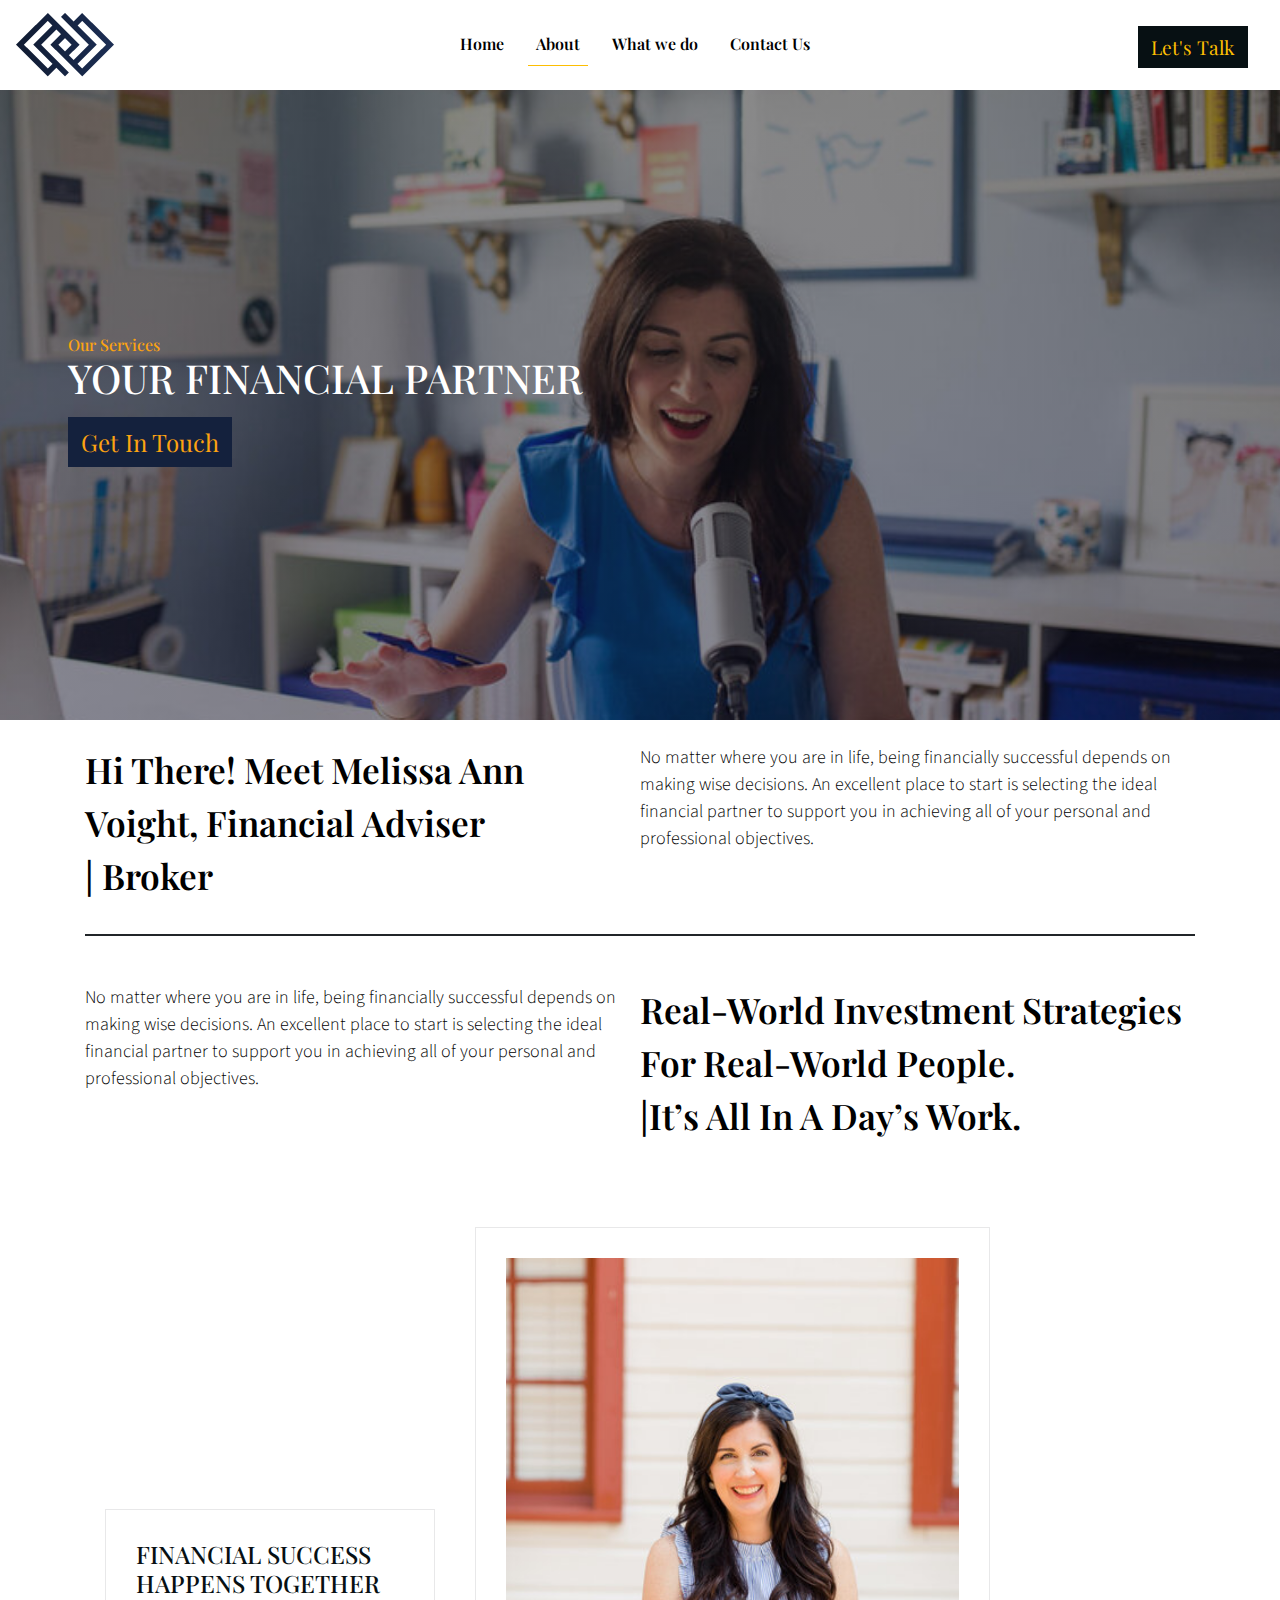
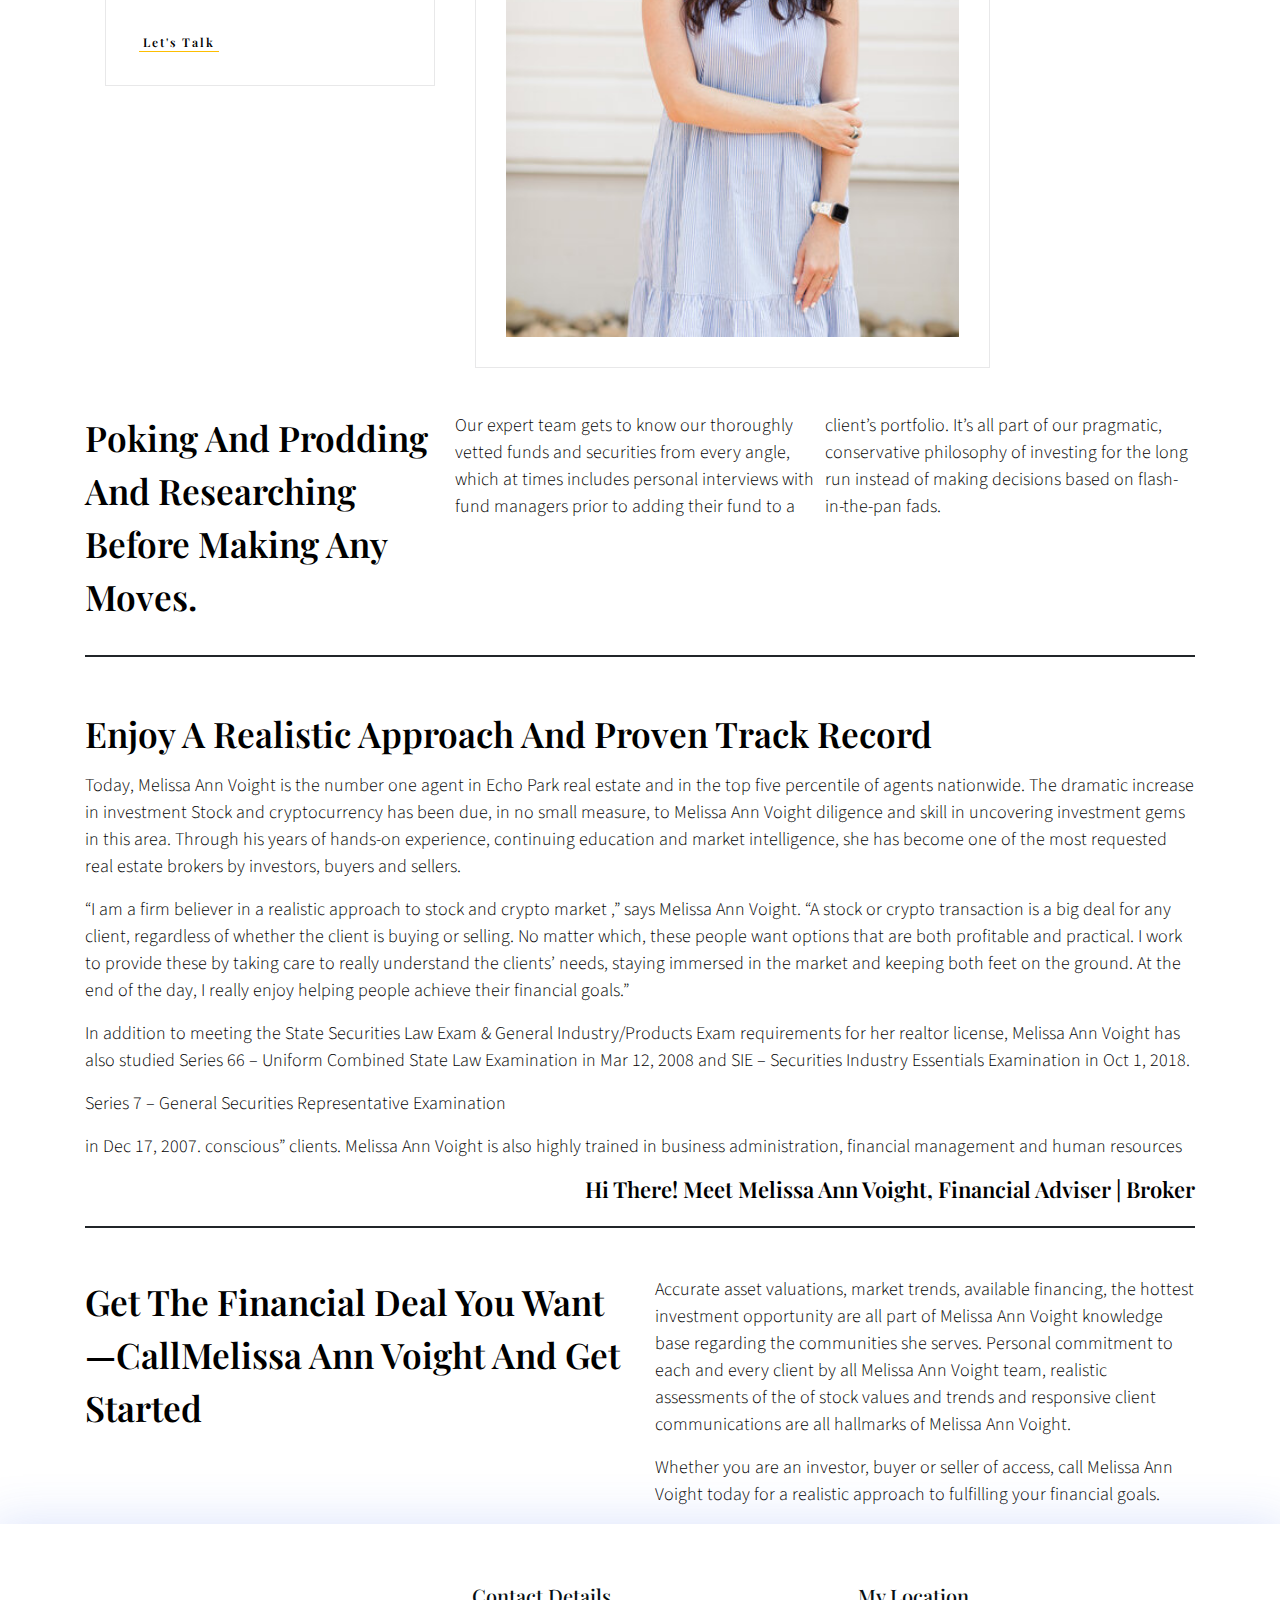
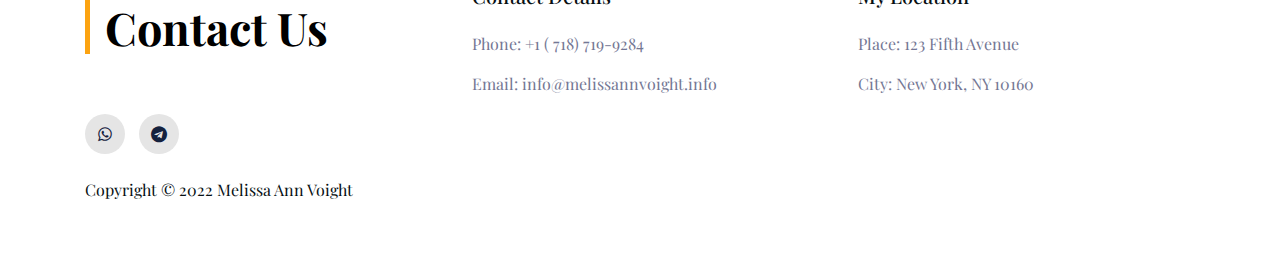
==== about.html @ c219937c "oct-4-2022" ====
<!DOCTYPE html>
<html lang="en">
  <head>
    <meta charset="UTF-8" />
    <meta name="viewport" content="width=device-width, initial-scale=1.0" />
    <meta http-equiv="X-UA-Compatible" content="ie=edge" />
    <link rel="shortcut icon" type="image/png" href="img/Path 29.png">
    <!-- bootstrap css -->
    <link rel="stylesheet" href="css/bootstrap.min.css" />
    <!-- main css -->
    <link rel="stylesheet" href="css/main.css" />
    <!-- google fonts -->
    <link
      href="https://fonts.googleapis.com/css?family=Courgette"
      rel="stylesheet"
    />

    <!-- font awesome -->
    <link rel="stylesheet" href="css/all.css" />
    <title>Investment Adviser | Broker</title>
    <style></style>
  </head>

  <body>
    <!--
      https://www.iconfinder.com/icons/185106/armchair_chair_streamline_icon
      Creative Commons (Attribution 3.0 Unported);
      https://www.iconfinder.com/webalys
    -->
    <header>
      <!--navbar-->
      <nav class="navbar navbar-expand-lg navbar-light">
        <a href="#" class="navbar-brand">
          <img src="img/Group 9.png" alt="company logo">
        </a>
      <button class="navbar-toggler" type="button" data-toggle="collapse"
        data-target="#ecoNavbar">
        <i class="fas fa-bars"></i>
      </button>
      <div class="collapse navbar-collapse" id="ecoNavbar">
        <ul class="navbar-nav mx-auto">
          <li class="nav-item mx-2">
            <a href="index.html" class="nav-link">Home</a>
          </li>
          <li class="nav-item mx-2 nav-active">
              <a href="about.html" class="nav-link">About</a>
            </li>
            <li class="nav-item mx-2">
                <a href="wedo.html" class="nav-link">What we do</a>
              </li>

              <li class="nav-item mx-2">
                  <a href="contact.html" class="nav-link">Contact Us</a>
                </li>
            </ul>
            <a href="contact.html" class="btn btn-yellow mr-3 mt-1">
              Let's Talk
            </a>
      </div>
      </nav>
      <!--end of navbar-->
      <!--end of navbar-->
      <div class="banner-products d-flex align-items-center  pl-1 pl-lg-2 ">
        <div>
          <h1 class="text-capitalize text-slanted mb-0 ">
            Our Services
          </h1>
          <h1 class="text-capitalize text-slanted_2">
            YOUR FINANCIAL PARTNER
          </h1>
          <h1 class="text-capitalize text-slanted_2">
          <a href="contact.html" class="btn text-slanted_btn">Get In Touch</a>
        </div>
      </div>
    </header>
    <!--end of header section-->


    <!-- ==========SERVICES============= -->
    <section class="mt-4 mb-5">
      <div class="container">
        <div class="row no-gutters">
          <div class="col col-md-6">

            <p class="services_hedaer_bold"> Hi There! Meet Melissa Ann Voight, Financial Adviser <br> | Broker</p> 
          </div>
          <div class="col col-md-6">
           <p class="services_hedaer_text">No matter where you are in life, being financially successful depends on making wise decisions. An excellent 
            place to start is selecting the ideal financial partner to support you in achieving all of your personal and 
            professional objectives.</p> 
           </div>
          </div>
          <hr class="hr_black">
        </div>
         
      </div>
    </section>

    <section class="mt-5">
      <div class="container">
        <div class="row no-gutters flex-row-reverse">
          <div class="col col-md-6">

            <p class="services_hedaer_bold"> Real-World Investment Strategies For Real-World People. <br> |It’s All In A Day’s Work. </p> 
          </div>
          <div class="col col-md-6">
           <p class="services_hedaer_text">No matter where you are in life, being financially successful depends on making wise decisions. An excellent 
            place to start is selecting the ideal financial partner to support you in achieving all of your personal and 
            professional objectives.</p> 
           </div>
          </div>
        </div>

      </div>
    </section>

    <section class="mt-5">
      <div class="container">
        <div class="row no-gutters align-items-center">
          <div class="col col-md-4">
            <div class="blockabout">
              <div class="blockabout-inner  text-sm-start">
                <div class="section_header">
                  <h4 class="title mb-4">
                    FINANCIAL SUCCESS HAPPENS TOGETHER
                  </h4>
                  <a href="contact.html" class="btn about_services_btn mt-2">
                    Let's Talk
                    <div class="categories-underline"></div>
                  </a>
                </div>

              </div>
          </div> 
          </div>
          <div class="col col-md-6">
            <div class="blockabout">
              <div class="blockabout-inner  text-sm-start">
                <img class="img_about_query" src="img/pic16.jpg"/>
              </div>
          </div> 
           </div>
          </div>
        </div>

      </div>
    </section>

    <section class="mt-4 mb-5">
      <div class="container">
        <div class="row no-gutters">
          <div class="col col-md-4">

            <p class="services_hedaer_bold"> Poking And Prodding And Researching Before Making Any Moves.</p> 
          </div>
          <div class="col col-md-4">
           <p class="services_hedaer_text"> Our expert team gets to know our thoroughly vetted funds and 
            securities from every angle, which at times includes personal interviews with fund managers prior
            to adding their fund to a</p> 
           </div>

           <div class="col col-md-4">
            <p class="services_hedaer_text">client’s portfolio. It’s all part of our pragmatic, conservative
               philosophy of investing for the long run instead of making decisions based on flash-in-the-pan fads.</p> 
            </div>
          </div>
          <hr class="hr_black">
        </div>
         
      </div>
    </section>

    <section class="mt-4 mb-5">
      <div class="container">
        <div class="row no-gutters">
          <div class="my-2 text-center">
            <h2 class="services_hedaer_bold">Enjoy A Realistic Approach And Proven Track Record</h2>
          </div>
          <div class="col col-md-12">
            <p class="services_hedaer_text"> Today, Melissa Ann Voight  is the number one agent in Echo Park real estate and in the top five percentile
               of agents nationwide. The dramatic increase in investment Stock and cryptocurrency has been due, in no small measure,
                to Melissa Ann Voight diligence and skill in uncovering investment gems in this area. Through his years of hands-on experience,
               continuing education and market intelligence, she has become one of the most requested real estate brokers by investors, buyers 
               and sellers.</p> 

               <p class="services_hedaer_text"> “I am a firm believer in a realistic approach to stock and crypto market ,” says Melissa Ann Voight. 
                “A stock or crypto transaction is a big deal for any client, regardless of whether the client is buying or selling. No matter which, 
                these people want options that are both profitable and practical. I work to provide these by taking care to really understand the clients’
                 needs, staying immersed in the market and keeping both feet on the ground. At the end of the day, I really enjoy helping people achieve their
                  financial  goals.”</p>

                <p class="services_hedaer_text"> In addition to meeting the State Securities Law Exam & General Industry/Products Exam requirements for
                   her realtor license, Melissa Ann Voight has also studied Series 66 – Uniform Combined State Law Examination in Mar 12, 2008 and SIE – 
                   Securities Industry Essentials Examination
                  in Oct 1, 2018.</p>

                <p class="services_hedaer_text"> Series 7 – General Securities Representative Examination</p>
                <p class="services_hedaer_text"> in Dec 17, 2007. conscious” clients. Melissa Ann Voight is also highly trained in business administration, 
                  financial management and human resources</p>

                  <h5 class="services_hedaer_small text-right"> Hi There! Meet Melissa Ann Voight, Financial Adviser | Broker</h5>
          </div>
          </div>
          <hr class="hr_black">
        </div>
         
      </div>
    </section>

    <section class="mt-4 ">
      <div class="container">
        <div class="row ">
          <div class="col col-md-6">

            <p class="services_hedaer_bold">Get The Financial Deal You Want—CallMelissa Ann Voight And Get Started</p> 
          </div>
          <div class="col col-md-6">
           <p class="services_hedaer_text">Accurate asset valuations, market trends, available financing, the hottest investment opportunity are
             all part of Melissa Ann Voight knowledge base regarding the communities she serves. Personal commitment to each and every client by all
             Melissa Ann Voight team,
             realistic assessments of the of stock values and trends and responsive client communications are all hallmarks of Melissa Ann Voight.
            </p> 
            <p class="services_hedaer_text">Whether you are an investor,  buyer or seller of access, call Melissa Ann Voight today for a realistic 
              approach to fulfilling your financial  goals.
             </p> 
           </div>
          </div>
        </div>
         
      </div>
    </section>


    <link href="https://maxcdn.bootstrapcdn.com/font-awesome/4.7.0/css/font-awesome.min.css" rel="stylesheet" />
    <script src="https://apps.elfsight.com/p/platform.js" defer></script>
    <div class="elfsight-app-f9b4fd88-f780-49d3-958f-4db867c4d536"></div>
    <footer class="footer_area section_padding_130_0">
          <div class="container">
            <div class="row">
              <!-- Single Widget-->
              <div class="col-12 col-sm-6 col-lg-4">
                <div class="single-footer-widget section_padding_0_130">
                  <!-- Footer Logo-->
                  <div class="footer-logo mb-3"></div>
                  <div class="section-title">
                    <h2>Contact Us</h2>
                  </div>
                 
              <!-- Footer Social Area-->
              <div class="footer_social_area">
                <a href="#" data-toggle="tooltip" data-placement="top" title="" data-original-title="whatsapp">
                <i class="fa fa-whatsapp"></i>
              </a>
                <a href="https://t.me/FXAND23" data-toggle="tooltip" data-placement="top" title="" data-original-title="telegram">
                  <i class="fa fa-telegram"></i>
              </a>              
              </div>
              <div class="copywrite-text mt-4">
                <p class="mb-0">Copyright © 2022 Melissa Ann Voight</p>
              </div>
            </div>
          </div>
          <!-- Single Widget-->
          <div class="col-12 col-sm-6 col-lg">
            <div class="single-footer-widget section_padding_0_130">
              <!-- Widget Title-->
              <h5 class="widget-title">Contact Details</h5>
              <!-- Footer Menu-->
              <div class="footer_menu">
                <ul>
                  <li><a href="#">Phone: +1 ( 718) 719-9284</a></li>
                  <li><a href="mailto:victorblog999@gmail.com" >Email: info@melissannvoight.info</a></li>
                  
                </ul>
              </div>
            </div>
          </div>
          <!-- Single Widget-->
              <div class="col-12 col-sm-6 col-lg">
                <div class="single-footer-widget section_padding_0_130">
                  <!-- Widget Title-->
                  <h5 class="widget-title">My Location</h5>
                  <!-- Footer Menu-->
                  <div class="footer_menu">
                    <ul>
                      <li><a href="#">Place: 123 Fifth Avenue</a></li>
                      <li><a href="#">City: New York, NY 10160</a></li>
                     
                    </ul>
                  </div>
                </div>
              </div>
            </div>
          </div>
        </footer>
<!--end of footer section-->


    <!-- jquery -->
    <script src="js/jquery-3.3.1.min.js"></script>
    <!-- bootstrap js -->
    <script src="js/bootstrap.bundle.min.js"></script>
    <!-- script js -->
    <script src="js/app.js"></script>
  </body>
</html>
---- css/main.css ----
@import url('https://fonts.googleapis.com/css2?family=Playfair+Display:ital,wght@0,400;0,500;0,600;0,700;1,500;1,600;1,700&family=Source+Sans+Pro:ital,wght@0,200;0,300;0,400;0,600;0,700;1,400&display=swap');
@import url("https://fonts.googleapis.com/css?family=Calligraffitti|Mali");

/* GENERAL STYLES */

/* 
font-family: 'Playfair Display', serif;
font-family: 'Source Sans Pro', sans-serif;
*/
:root {

  --maBlack:#000000;
  --maDarkBlue:#14213d;
  --maYellow:#fca311;
  --maSlow:#e5e5e5;
  --maWhite:#ffffff;

  /* ====================== */
  --mainYellow: #fdbe02;
  --mainWhite: #fff;
  --mainBlack: #071013;
  --mainGrey: #9b9999;
  --TransGrey: rgba(0, 0, 0, 0.1);
}
body {
  color: var(--mainBlack);
  background: var(--mainWhite);
  font-family: "Mali", cursive;
}

.section_header{
  font-family: 'Playfair Display', serif;
}

.hr_black{
  border-top: 2px solid #212529;
}
.btn-yellow {
  background: var(--mainBlack);
  color: var(--mainYellow);
  border-radius: 0rem !important;
  font-size: 1.2rem;
}
.btn-yellow:hover {
  background: var(--mainYellow);
  color: var(--mainBlack);
}

.btn-black {
  background: var(--mainBlack);
  color: var(--mainWhite);
  border-radius: 0rem !important;
  font-size: 1.2rem;
}

.btn-black:hover {
  background: var(--mainYellow);
  color: var(--mainBlack);
  font-weight: 400;
}



/* ================ Homa page ============ */
/* 
font-family: 'Playfair Display', serif;
font-family: 'Source Sans Pro', sans-serif;
*/
.navbar {
  font-family: 'Playfair Display', serif;
}
.navbar-toggler {
  outline: none !important;
  border: none;
  font-size: 2.2rem;
  color:var(--mainYellow)!important;
}

.navbar-light .navbar-nav .nav-link { 
  color: var(--maBlack);
  font-weight: 600;
  border-bottom: 0.1rem solid var(--mainWhite);  

}

.navbar-light .navbar-nav .nav-link:hover { 
  border-bottom: 0.1rem solid var(--maYellow);
  transition: .3s all ease;
}

.nav-active {
  border-bottom: 0.1rem solid var(--mainYellow);
}

.navbar-icon {
  font-size: 1.6rem;

}
.navbar-cart-icon {
  color: var(--mainBlack);
  position: relative;
}

.navbar-cart-icon:hover {
  color: var(--mainGrey);
}



.cart-item {
  color: var(--mainBlack);
  position: absolute;
  top: 25.5%;
  right: 1.7%;
  padding: 0.2rem 0.3rem;
  background: var(--mainYellow);
  font-size: 0.5rem;
  border-radius: 50%;
}

/*======style banner ======*/
.banner {
  min-height: calc(100vh - 60px);
  background:
  linear-gradient(rgba(17, 17, 17, 0.349),rgba(35, 35, 36, 0.486)),
  url('../img/pic1.jpg');
  /* background: url('../img/pic1.jpg'); */
  background-position:center;
  background-size: cover;
  background-attachment: fixed;
  background-repeat: no-repeat;
}
/* 
font-family: 'Playfair Display', serif;
font-family: 'Source Sans Pro', sans-serif;
*/
.text-slanted {
  margin-left: 60px;
  font-family: 'Playfair Display', serif;
  font-size: 16px;
  color: var(--maYellow);
}

 .text-slanted_2 {
  margin-left: 60px;
  font-family: 'Playfair Display', serif;
  font-size: 2.5rem;
  color: var(--maWhite);
}

.text-slanted_text{
  margin-top: 10px;
  font-family: 'Source Sans Pro', sans-serif;
  color: var(--maWhite);
  font-size: 17px;
  text-transform: lowercase;
}

.text-slanted_btn {
  font-family: 'Playfair Display', serif;
  font-size: 24px;
  /* margin-left: 62px; */
  margin-top: 5px;
  background-color: var(--maDarkBlue);
  border-radius: 0px;
  color: var(--maYellow);
}

.text-slanted_btn:hover {
  color: var(--maSlow);
}


/*=============services section ===========*/
/* 
font-family: 'Playfair Display', serif;
font-family: 'Source Sans Pro', sans-serif;
*/
.about-services {
  font-family: 'Playfair Display', serif;
  margin-top:30px;
}

.about_services_btn{
  color: var(--maBlack);
  font-size: 12px;
  letter-spacing: 2px;
  font-weight: 600;
  padding: 2px;
  border-radius: 0px;
}

.about_services_btn:hover {
  background-color: var(--maBlack);
  transition: .4s all ease-in-out;
  color: var(--maWhite);
  

}
.text-warning{
  color: var(--maYellow) !important;
  }

.text-info{
  color: var(--maDarkBlue) !important;
}

.bg-gray_50{
  background-color: #bcc0c3;
}

.about_min-services:hover a{
  color: var(--maYellow) !important;
  transition: .2s all ease-in;
}


.services-icon {
  display: inline-block;
  font-size: 2rem;
  margin-bottom: 1rem;
  color: var(--mainYellow);
  padding: 0.5rem 1rem;
  background: var(--mainBlack);
  border-radius: 50%;
}




/* 
font-family: 'Playfair Display', serif;
font-family: 'Source Sans Pro', sans-serif;
*/
/* ============ABOUT_USER section ==========*/
#about-section {
  font-family: 'Playfair Display', serif;
  background: rgba(32, 33, 36, 0.1);
  position: relative;
}

@media (max-width:480px) {
  #about-section {
    display: none;
}

}

.blockabout {
  padding: 20px;
  background: white;
}

.blockabout-inner {
  padding: 30px;
  border: 1px solid rgba(32, 33, 36, 0.1);
}

.img_about_query {
 min-width: 100%;
  height: auto;
}
@media (max-width:480px) {
.img_about_query{
    width: 200px ;
    height: auto;
}

}

.sosmed-horizontal a i {
  border: 1px solid #070707;
  border-radius: 50%;
  color: #070707;
  display: inline-block;
  height: 30px;
  width: 30px;
  line-height: 30px;
  margin: auto 3px;
  font-size: 15px;
  text-align: center;
  transition: all 0.3s;
}

.rey-btn {
  border: 2px solid #070707;
  padding: 10px 40px;
  text-transform: uppercase;
  letter-spacing: 2px;
  font-size: 13px;
  font-weight: 700;
  border-radius: 50px;
  transition: all 0.3s;
}

/*============ categories section =============*/
.categories-link {
  color: var(--mainBlack);
  text-decoration: none;
}
.categories-link:hover {
  text-decoration:none;
  color: var(--mainGrey);

}
.categories-underline {
  height: 0.1rem;
  width: 5rem;
  background: var(--mainYellow);
}

.categories-container {
  position: relative;
}

.category-img {
  transition: all 1s linear;
}

.categories-container:hover .category-img {
  opacity: 0.5;
}

.category-link {
  position: absolute;
  background: var(--TransGrey);
  left: 0;
  bottom: 0;
  padding: 0.2rem 3rem 0.2rem 0.2rem;
  background: var(--mainWhite);
  color: var(--mainBlack);
  clip-path: polygon(0 0, 80% 0, 100% 100%, 0 100%);
  opacity: 0;
  transition: all 1s linear;
  text-decoration: none !important;
  
}

.category-link:hover {
color: var(--mainGrey);
}

.categories-container:hover .category-link {
  opacity: 1;
}

/*======style featured section ======*/
.home-filler {
  min-height: 60vh;
  background: linear-gradient(rgba(0, 0, 0, 0.5), rgba(0, 0, 0, 0.5)),
    url("../img/home-filler.jpeg") center/cover fixed no-repeat;
}
.collection-link {
  color: var(--mainYellow);
  text-decoration: none !important;
}
.collection-link:hover {
  color: var(--mainGrey);
  text-decoration: none !important;
}
.collection-underline {
  height: 0.1rem;
  width: 5rem;
  background: var(--mainYellow);
  margin: 0 auto;
}

/* ==========Portfolio section ========= */
/* 
font-family: 'Playfair Display', serif;
font-family: 'Source Sans Pro', sans-serif;
*/
.main-timeline {
  font-family: 'Playfair Display', serif;
  position: relative
}

.main-timeline:before {
  content: "";
  display: block;
  width: 2px;
  height: 100%;
  background: #c6c6c6;
  margin: 0 auto;
  position: absolute;
  top: 0;
  left: 0;
  right: 0
}

.main-timeline .timeline {
  margin-bottom: 40px;
  position: relative
}

.main-timeline .timeline:after {
  content: "";
  display: block;
  clear: both
}

.main-timeline .icon {
  width: 18px;
  height: 18px;
  line-height: 18px;
  margin: auto;
  position: absolute;
  top: 0;
  left: 0;
  bottom: 0;
  right: 0
}

.main-timeline .icon:before,
.main-timeline .icon:after {
  content: "";
  width: 100%;
  height: 100%;
  border-radius: 50%;
  position: absolute;
  top: 0;
  left: 0;
  transition: all 0.33s ease-out 0s
}

.main-timeline .icon:before {
  background: #fff;
  border: 2px solid #232323;
  left: -3px
}

.main-timeline .icon:after {
  border: 2px solid #c6c6c6;
  left: 3px
}

.main-timeline .timeline:hover .icon:before {
  left: 3px
}

.main-timeline .timeline:hover .icon:after {
  left: -3px
}

.main-timeline .date-content {
  width: 50%;
  float: left;
  margin-top: 22px;
  position: relative
}

.main-timeline .date-content:before {
  content: "";
  width: 36.5%;
  height: 2px;
  background: #c6c6c6;
  margin: auto 0;
  position: absolute;
  top: 0;
  right: 10px;
  bottom: 0
}

.main-timeline .date-outer {
  width: 125px;
  height: 125px;
  font-size: 16px;
  text-align: center;
  margin: auto;
  z-index: 1
}

.main-timeline .date-outer:before,
.main-timeline .date-outer:after {
  content: "";
  width: 125px;
  height: 125px;
  margin: 0 auto;
  border-radius: 50%;
  position: absolute;
  top: 0;
  left: 0;
  right: 0;
  transition: all 0.33s ease-out 0s
}

.main-timeline .date-outer:before {
  background: #fff;
  border: 2px solid #232323;
  left: -6px
}

.main-timeline .date-outer:after {
  border: 2px solid #c6c6c6;
  left: 6px
}

.main-timeline .timeline:hover .date-outer:before {
  left: 6px
}

.main-timeline .timeline:hover .date-outer:after {
  left: -6px
}

.main-timeline .date {
  width: 100%;
  margin: auto;
  position: absolute;
  top: 27%;
  left: 0
}

.main-timeline .month {
  font-size: 18px;
  font-weight: 700
}

.main-timeline .year {
  display: block;
  font-size: 30px;
  font-weight: 700;
  color: #232323;
  line-height: 36px
}

.main-timeline .timeline-content {
  width: 50%;
  padding: 20px 0 20px 50px;
  float: right
}

.main-timeline .title {
  font-size: 19px;
  font-weight: 700;
  line-height: 24px;
  margin: 0 0 15px 0
}

.main-timeline .description {
  margin-bottom: 0
}

.main-timeline .timeline:nth-child(2n) .date-content {
  float: right
}

.main-timeline .timeline:nth-child(2n) .date-content:before {
  left: 10px
}

.main-timeline .timeline:nth-child(2n) .timeline-content {
  padding: 20px 50px 20px 0;
  text-align: right
}

@media only screen and (max-width: 991px) {
  .main-timeline .date-content {
      margin-top: 35px
  }
  .main-timeline .date-content:before {
      width: 22.5%
  }
  .main-timeline .timeline-content {
      padding: 10px 0 10px 30px
  }
  .main-timeline .title {
      font-size: 17px
  }
  .main-timeline .timeline:nth-child(2n) .timeline-content {
      padding: 10px 30px 10px 0
  }
}

@media only screen and (max-width: 767px) {
  .main-timeline:before {
      margin: 0;
      left: 7px
  }
  .main-timeline .timeline {
      margin-bottom: 20px
  }
  .main-timeline .timeline:last-child {
      margin-bottom: 0
  }
  .main-timeline .icon {
      margin: auto 0
  }
  .main-timeline .date-content {
      width: 95%;
      float: right;
      margin-top: 0
  }
  .main-timeline .date-content:before {
      display: none
  }
  .main-timeline .date-outer {
      width: 110px;
      height: 110px
  }
  .main-timeline .date-outer:before,
  .main-timeline .date-outer:after {
      width: 110px;
      height: 110px
  }
  .main-timeline .date {
      top: 30%
  }
  .main-timeline .year {
      font-size: 24px
  }
  .main-timeline .timeline-content,
  .main-timeline .timeline:nth-child(2n) .timeline-content {
      width: 95%;
      text-align: center;
      padding: 10px 0
  }
  .main-timeline .title {
      margin-bottom: 10px
  }
}




/* ==============GET  IN TOUCH section ============== */
/* 
font-family: 'Playfair Display', serif;
font-family: 'Source Sans Pro', sans-serif;
*/
.touch_section{
  font-family: 'Playfair Display', serif;
  padding: 100px 0;
  position: relative;
}

.gray-bg {
  background-color: #f5f5f5;
}
/* Contact Us
---------------------*/
.contact-name {
margin-bottom: 30px;
}
.contact-name h5 {
font-size: 22px;
color: #20247b;
margin-bottom: 5px;
font-weight: 600;
}
.contact-name p {
font-size: 18px;
margin: 0;
}

.social-share a {
width: 40px;
height: 40px;
line-height: 40px;
border-radius: 50%;
color: #ffffff;
text-align: center;
margin-right: 10px;
}
.social-share .dribbble {
box-shadow: 0 8px 30px -4px rgba(234, 76, 137, 0.5);
background-color: #ea4c89;
}
.social-share .behance {
box-shadow: 0 8px 30px -4px rgba(0, 103, 255, 0.5);
background-color: #0067ff;
}
.social-share .linkedin {
box-shadow: 0 8px 30px -4px rgba(1, 119, 172, 0.5);
background-color: #0177ac;
}

.contact-form .form-control {
border: none;
border-bottom: 1px solid #20247b;
background: transparent;
border-radius: 0;
padding-left: 0;
box-shadow: none !important;
}
.contact-form .form-control:focus {
border-bottom: 1px solid #fc5356;
}
.contact-form .form-control.invalid {
border-bottom: 1px solid #ff0000;
}
.contact-form .send {
  cursor: pointer;
margin-top: 20px;
}
@media (max-width: 767px) {
.contact-form .send {
  margin-bottom: 20px;
}
}

.formbutton{
  cursor: pointer;
}

.formbutton:focus{
   outline:0px;
  outline: none;
}

.section-title h2 {
  font-weight: 700;
  color: var(--maBlack);
  font-size: 45px;
  margin: 0 0 15px;
  border-left: 5px solid var(--maYellow);
  padding-left: 15px;
}
.section-title {
  padding-bottom: 45px;
}
.contact-form .send {
  margin-top: 20px;
}
.px-btn {
  padding: 0 50px 0 20px;
  line-height: 60px;
  position: relative;
  display: inline-block;
  color: #20247b;
  background: none;
  border: none;
}
.px-btn:before {
  content: "";
  position: absolute;
  top: 0;
  left: 0;
  display: block;
  border-radius: 30px;
  background: transparent;
  border: 1px solid var(--maDarkBlue);
  border-right: 1px solid transparent;
  -moz-transition: ease all 0.35s;
  -o-transition: ease all 0.35s;
  -webkit-transition: ease all 0.35s;
  transition: ease all 0.35s;
  width: 60px;
  height: 60px;
}

.px-btn:before:hover{
  width: 67px;
  height: 67px;
  border: 1px solid var(--maBlack);
  transition: ease all 0.35s;
}
.px-btn .arrow {
  width: 13px;
  height: 2px;
  background: currentColor;
  display: inline-block;
  position: absolute;
  top: 0;
  bottom: 0;
  margin: auto;
  right: 25px;
}
.px-btn .arrow:after {
  width: 8px;
  height: 8px;
  border-right: 2px solid currentColor;
  border-top: 2px solid currentColor;
  content: "";
  position: absolute;
  top: -3px;
  right: 0;
  display: inline-block;
  -moz-transform: rotate(45deg);
  -o-transform: rotate(45deg);
  -ms-transform: rotate(45deg);
  -webkit-transform: rotate(45deg);
  transform: rotate(45deg);
}




/* ============Footer Section ============== */
/* 
font-family: 'Playfair Display', serif;
font-family: 'Source Sans Pro', sans-serif;
*/
.footer_area {
  font-family: 'Playfair Display', serif;
    position: relative;
    z-index: 1;
    overflow: hidden;
webkit-box-shadow: 0 8px 48px 8px rgba(47, 91, 234, 0.175);
    box-shadow: 0 8px 48px 8px rgba(47, 91, 234, 0.175);
    padding:60px;
}
.footer_area .row {
    margin-left: -25px;
    margin-right: -25px;
}
.footer_area .row .col,
.footer_area .row .col-1,
.footer_area .row .col-10,
.footer_area .row .col-11,
.footer_area .row .col-12,
.footer_area .row .col-2,
.footer_area .row .col-3,
.footer_area .row .col-4,
.footer_area .row .col-5,
.footer_area .row .col-6,
.footer_area .row .col-7,
.footer_area .row .col-8,
.footer_area .row .col-9,
.footer_area .row .col-auto,
.footer_area .row .col-lg,
.footer_area .row .col-lg-1,
.footer_area .row .col-lg-10,
.footer_area .row .col-lg-11,
.footer_area .row .col-lg-12,
.footer_area .row .col-lg-2,
.footer_area .row .col-lg-3,
.footer_area .row .col-lg-4,
.footer_area .row .col-lg-5,
.footer_area .row .col-lg-6,
.footer_area .row .col-lg-7,
.footer_area .row .col-lg-8,
.footer_area .row .col-lg-9,
.footer_area .row .col-lg-auto,
.footer_area .row .col-md,
.footer_area .row .col-md-1,
.footer_area .row .col-md-10,
.footer_area .row .col-md-11,
.footer_area .row .col-md-12,
.footer_area .row .col-md-2,
.footer_area .row .col-md-3,
.footer_area .row .col-md-4,
.footer_area .row .col-md-5,
.footer_area .row .col-md-6,
.footer_area .row .col-md-7,
.footer_area .row .col-md-8,
.footer_area .row .col-md-9,
.footer_area .row .col-md-auto,
.footer_area .row .col-sm,
.footer_area .row .col-sm-1,
.footer_area .row .col-sm-10,
.footer_area .row .col-sm-11,
.footer_area .row .col-sm-12,
.footer_area .row .col-sm-2,
.footer_area .row .col-sm-3,
.footer_area .row .col-sm-4,
.footer_area .row .col-sm-5,
.footer_area .row .col-sm-6,
.footer_area .row .col-sm-7,
.footer_area .row .col-sm-8,
.footer_area .row .col-sm-9,
.footer_area .row .col-sm-auto,
.footer_area .row .col-xl,
.footer_area .row .col-xl-1,
.footer_area .row .col-xl-10,
.footer_area .row .col-xl-11,
.footer_area .row .col-xl-12,
.footer_area .row .col-xl-2,
.footer_area .row .col-xl-3,
.footer_area .row .col-xl-4,
.footer_area .row .col-xl-5,
.footer_area .row .col-xl-6,
.footer_area .row .col-xl-7,
.footer_area .row .col-xl-8,
.footer_area .row .col-xl-9,
.footer_area .row .col-xl-auto {
    padding-right: 25px;
    padding-left: 25px;
}

.single-footer-widget {
    position: relative;
    z-index: 1;
}
.single-footer-widget .copywrite-text a {
    color: #747794;
    font-size: 1rem;
}
.single-footer-widget .copywrite-text a:hover,
.single-footer-widget .copywrite-text a:focus {
    color: #3f43fd;
}
.single-footer-widget .widget-title {
    margin-bottom: 1.5rem;
}
.single-footer-widget .footer_menu li a {
    color: #747794;
    margin-bottom: 1rem;
    display: block;
    font-size: 1rem;
}
.single-footer-widget .footer_menu li a:hover,
.single-footer-widget .footer_menu li a:focus {
    color: #3f43fd;
}
.single-footer-widget .footer_menu li:last-child a {
    margin-bottom: 0;
}

.footer_social_area {
    position: relative;
    z-index: 1;
}
.footer_social_area a {
    border-radius: 50%;
    height: 40px;
    text-align: center;
    width: 40px;
    display: inline-block;
    background-color:var(--maSlow);
    color: var(--maDarkBlue);
    line-height: 40px;
    -webkit-box-shadow: none;
    box-shadow: none;
    margin-right: 10px;
}
.footer_social_area a i {
    line-height: 36px;
}
.footer_social_area a:hover,
.footer_social_area a:focus {
    color: var(--maBlack);
}

@-webkit-keyframes bi-cycle {
    0% {
        left: 0;
    }
    100% {
        left: 100%;
    }
}

@keyframes bi-cycle {
    0% {
        left: 0;
    }
    100% {
        left: 100%;
    }
}
ol li, ul li {
    list-style: none;
}

ol, ul {
    margin: 0;
    padding: 0;
}


/* ================images slider section========= */
.accordian {
	width: 805px; height: 320px;
	overflow: hidden;
	
	/*Time for some styling*/
	margin: 100px auto;
	box-shadow: 0 0 10px 1px rgba(0, 0, 0, 0.35);
	-webkit-box-shadow: 0 0 10px 1px rgba(0, 0, 0, 0.35);
	-moz-box-shadow: 0 0 10px 1px rgba(0, 0, 0, 0.35);
}

/*A small hack to prevent flickering on some browsers*/
.accordian ul {
	width: 1200px;
	/*This will give ample space to the last item to move
	instead of falling down/flickering during hovers.*/
}

.accordian li {
	position: relative;
	display: block;
	width: 160px;
	float: left;
	
	border-left: 1px solid #888;
	
	box-shadow: 0 0 25px 10px rgba(0, 0, 0, 0.5);
	-webkit-box-shadow: 0 0 25px 10px rgba(0, 0, 0, 0.5);
	-moz-box-shadow: 0 0 25px 10px rgba(0, 0, 0, 0.5);
	
	/*Transitions to give animation effect*/
	transition: all 0.5s;
	-webkit-transition: all 0.5s;
	-moz-transition: all 0.5s;
	/*If you hover on the images now you should be able to 
	see the basic accordian*/
}

/*Reduce with of un-hovered elements*/
.accordian ul:hover li {width: 40px;}
/*Lets apply hover effects now*/
/*The LI hover style should override the UL hover style*/
.accordian ul li:hover {width: 640px;}


.accordian li img {
	display: block;
}

/*Image title styles*/
.image_title {
  background: rgba(0, 0, 0, 0.5);
  position: absolute;
  left: 5px;
  bottom: 103px;
  width: 640px;

}
.image_title a {
	display: block;
	color: #fff;
	text-decoration: none;
	padding: 20px;
	font-size: 16px;
}































/*======style featured section ======*/

.old-price {
  text-decoration:line-through;
}
.featured-search-icon {
  background: var(--mainWhite);
  display: inline-block;
  padding: 0.2rem 0.4rem;
  position: absolute;
  right: 0;
  top: 50%;
  font-size: 1.2rem;
  transform: translateX(110%);
  transition: all 0.5s ease-in-out;
  cursor: pointer;

}

.featured-container {
  background: var(--TransGrey);
  position: relative;
  overflow: hidden;

}

.featured-store-link {
  background: var(--mainYellow);
  color: var(--mainBlack);
  padding: 0.2rem 0.4rem;
  position: absolute;
  right: 0;
  top: 78%;
  transform: translateX(110%);
  transition: all 0.8s ease-in-out;

}

.featured-store-link {
  color: var(--mainBlack) !important;
  text-decoration: none !important;
}

.featured-container:hover .featured-store-link {
  transform: translateX(0%);
}

.featured-container:hover .featured-search-icon {
  transform: translateX(0%);
}


/*==============patners section=============*/
.partners {
  background: var(--TransGrey);
}

.carousel-control-prev {
  font-size: 2.5rem;
  color: var(--mainBlack);
  transform: translateX(-200%);
}

.carousel-control-next {
  font-size: 2.5rem;
  color: var(--mainBlack);
  transform: translateX(200%);
}

/*** lessteter section *****/
.form-icon {
  background: var(--mainGrey);
  color: var(--mainBlack);
}

/*** skills section *****/
.skills {
  background: var(--mainBlack);
}

.skill-icon {
  color: var(--mainYellow);
  font-size: 2rem;
}


/*============footer ========== */
.footer {
  background: rgba(0, 0, 0, 0.8);
}

.footer-title {
  border: 0.2rem solid var(--mainYellow);
  padding: 0.4rem;
}

.footer-icon {
  color: var(--mainYellow);
}

.footer-icon:hover {
  color: var(--mainWhite);
}


      /* ============= ============ */
/* ================product  page ============ */
        /* ============== =========== */
        /* 
font-family: 'Playfair Display', serif;
font-family: 'Source Sans Pro', sans-serif;
*/
.banner-products {
  font-family: 'Playfair Display', serif;
  min-height: 70vh;
  background:linear-gradient(rgba(20, 20, 20, 0.5),rgba(11, 11, 34, 0.493))
  ,url('../img/pic15.jpg') center/cover fixed no-repeat;
  padding-left: 10px;
}

.services_hedaer_bold{
  font-family: 'Playfair Display', serif;
  font-size: 2.2rem;
  color: var(--maBlack);
  font-weight: 600;
}

@media (max-width: 400px) {
  .services_hedaer_bold{
    font-size: 1.5rem;
  }
  }

.services_hedaer_text{
  font-family: 'Source Sans Pro', sans-serif;
  font-size: 18px;
  color: var(--maBlack);
  font-weight: 300;
}

@media (max-width: 500px) {
  .text_query__services{
    display: none;
  }
  }



.services_hedaer_small{
  font-family: 'Playfair Display', serif;
  font-size: 22px;
  color: var(--maBlack);
  font-weight: 600;
}


/* ======WHAT WE DO ============== */
        /* 
font-family: 'Playfair Display', serif;
font-family: 'Source Sans Pro', sans-serif;
*/
.banner-wedo {
  font-family: 'Playfair Display', serif;
  min-height: 70vh;
  background:linear-gradient(rgba(20, 20, 20, 0.5),rgba(11, 11, 34, 0.493))
  ,url('../img/pic17.jpg') center/cover fixed no-repeat;
  padding-left: 10px;
}

.wedo_card{
  font-family: 'Playfair Display', serif;
}


/*======product section ======*/
.product-categories-underline {
  height: 0.1rem;
  width: 5rem;
  background: var(--mainYellow);
}

.product-categories-link {
  color: var(--mainBlack);
  text-decoration: none !important;
}

.product-categories-link:hover {
  color: var(--mainGrey);

}

.products-color {
  width: 1rem;
  height: 1rem;
  text-decoration: none;
}

.products-color-black {
  background: black;
}


.products-color-red {
  background: red;
}

.products-color-blue {
  background: blue;
}

.products-color-green {
  background: green;
}

.products-color-yellow {
  background: yellow;
}


.products-color:hover{
  
}









            /* =============== ============ */
/* ================ single-product  page ============ */
          /* ============= ============ */
.single-products {
  min-height: 60vh;
  background:linear-gradient(rgba(75, 72, 72, 0.5),rgba(88, 87, 87, 0.493))
  ,url('../img/img-products/KD.jpg') center/cover fixed no-repeat;

}

.single-product-photo {
  background: var(--TransGrey);
  opacity:0.5;
  cursor: pointer;
  transition: all 0.7s linear;
  border: 0.1rem solid transparent;
  box-sizing: border-box !important;

}

.single-product-photo:hover {
  border: 0.1rem solid var(--mainYellow);
  opacity: 1;
}
.rating-icon {
  color: var(--mainYellow);
}


.product-info-link {
 color: var(--mainYellow); 
 text-decoration: none !important;
}
.product-info-link:hover {
  color: var(--mainBlack);
}
















            /* ============= =============== */
/* ================ store-product  page ============ */
            /* ================  ============ */
.store-products {
  min-height: 60vh;
  background:linear-gradient(rgba(75, 72, 72, 0.5),rgba(88, 87, 87, 0.493))
  ,url('../img/img-products/font.jpg') center/cover fixed no-repeat;

}


/*** Responsive Scrollbar For Small Devices Styles ***/

/* @media (max-width: 991px){} */
	
::-webkit-scrollbar {
  -webkit-appearance:none;
}
::-webkit-scrollbar:vertical {
  width:12px;
}


::-webkit-scrollbar:horizontal {
  height:12px;
}

::-webkit-scrollbar-thumb {
  background-color: var(--maDarkBlue);
  border-radius:10px;
  border:1px solid #ffffff;
}

::-webkit-scrollbar-track {
  border-radius:10px;
  background-color:#ffffff;
}

  /* ==========OTHER SYLES ============= */
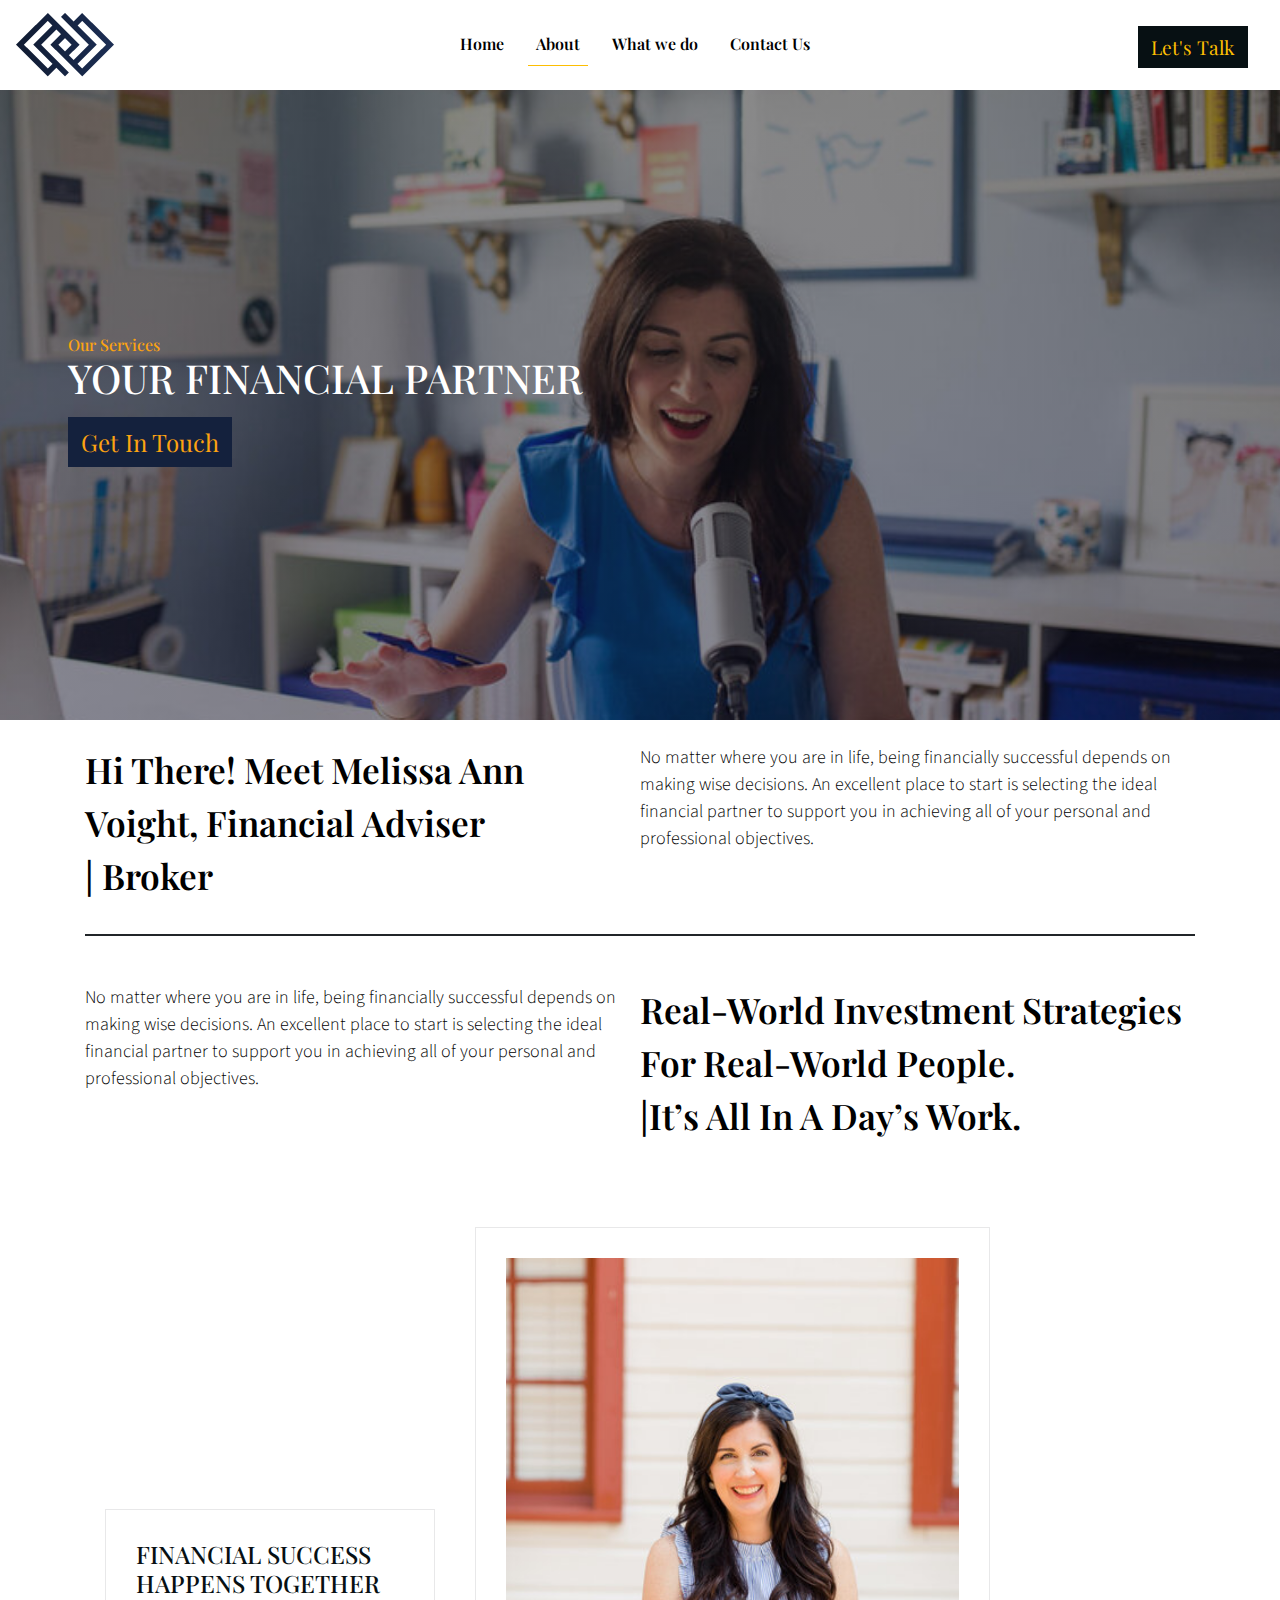
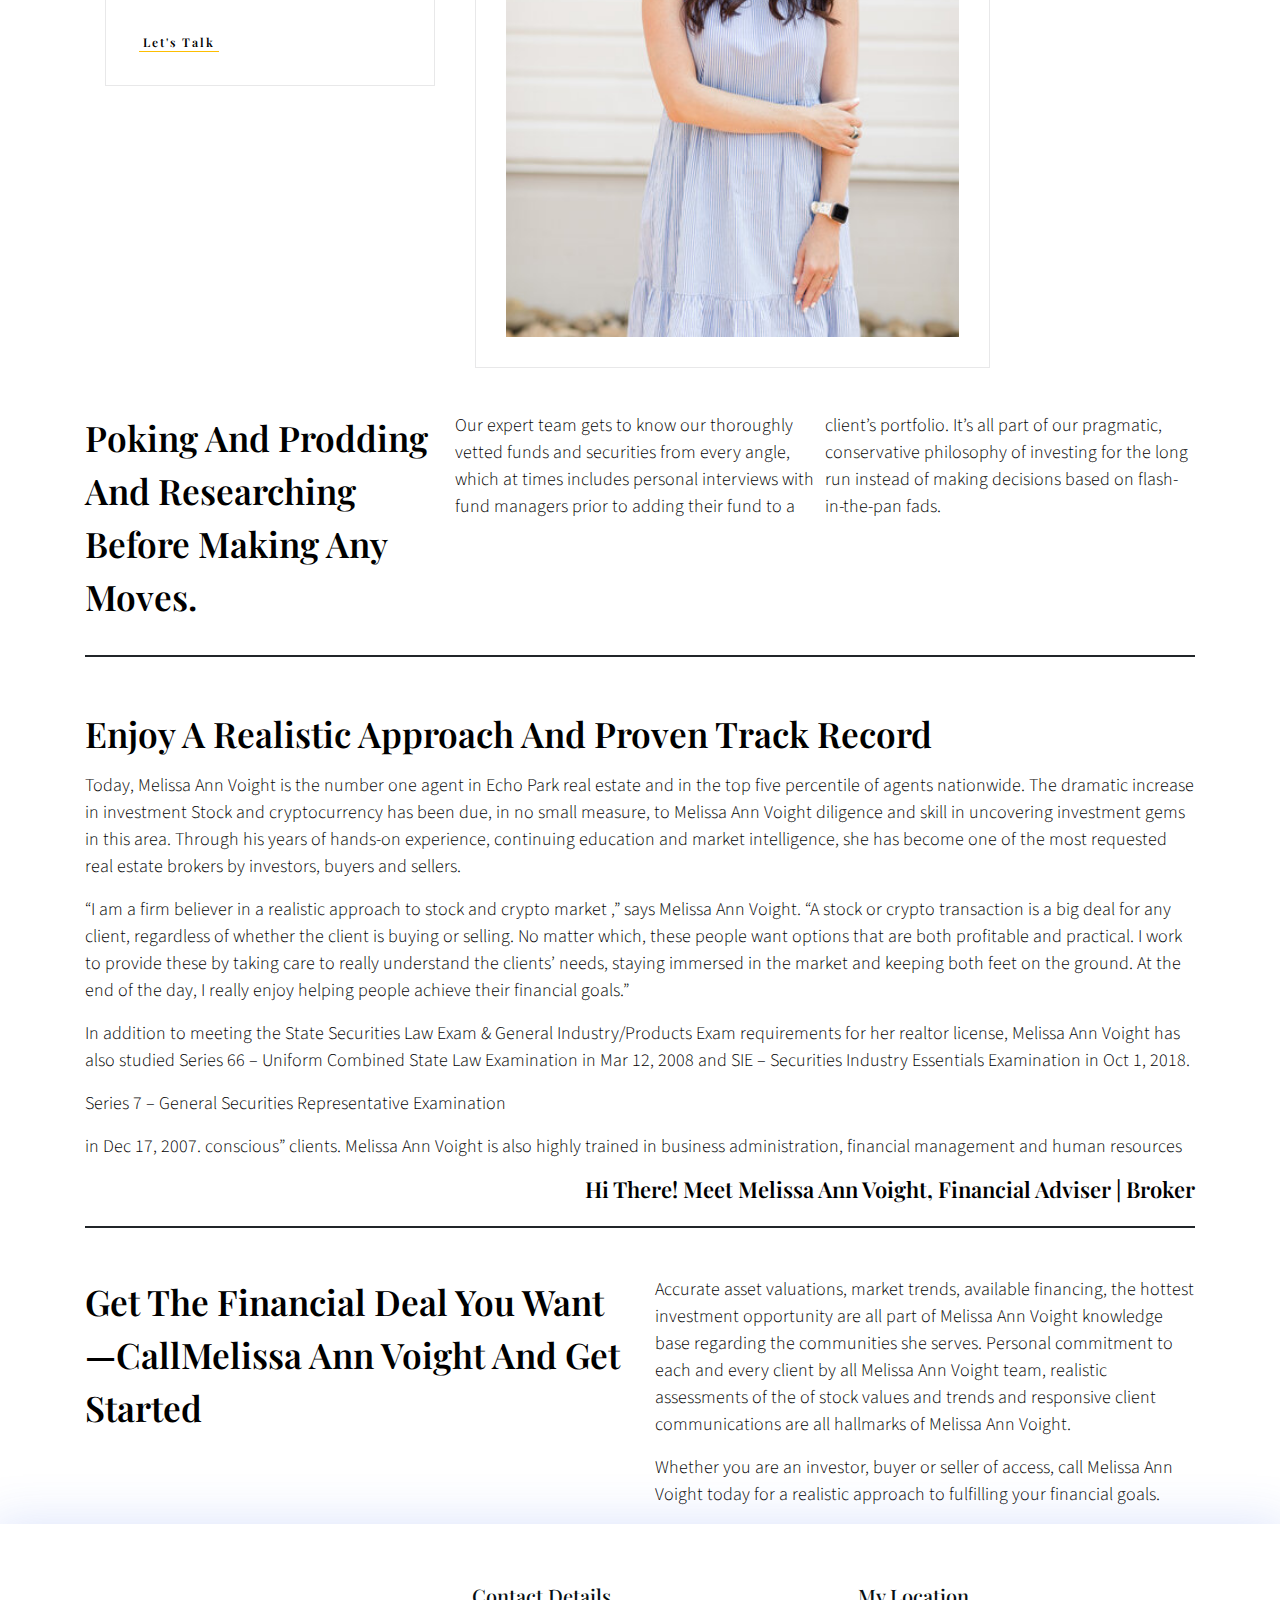
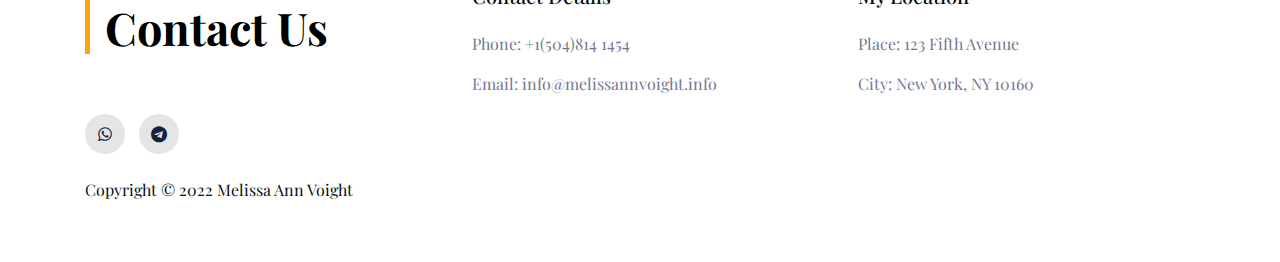
==== commit f76a6ef4: "5th 10- 2022" ====
--- a/about.html
+++ b/about.html
@@ -17,7 +17,7 @@
 
     <!-- font awesome -->
     <link rel="stylesheet" href="css/all.css" />
-    <title>Investment Adviser | Broker</title>
+    <title>Our Services Investment Adviser | Broker</title>
     <style></style>
   </head>
 
@@ -233,7 +233,7 @@
 
     <link href="https://maxcdn.bootstrapcdn.com/font-awesome/4.7.0/css/font-awesome.min.css" rel="stylesheet" />
     <script src="https://apps.elfsight.com/p/platform.js" defer></script>
-    <div class="elfsight-app-f9b4fd88-f780-49d3-958f-4db867c4d536"></div>
+<div class="elfsight-app-f9b4fd88-f780-49d3-958f-4db867c4d536"></div>
     <footer class="footer_area section_padding_130_0">
           <div class="container">
             <div class="row">
@@ -248,7 +248,7 @@
                  
               <!-- Footer Social Area-->
               <div class="footer_social_area">
-                <a href="#" data-toggle="tooltip" data-placement="top" title="" data-original-title="whatsapp">
+                <a href="https://api.whatsapp.com/send?phone=15048141454" data-toggle="tooltip" data-placement="top" title="" data-original-title="whatsapp">
                 <i class="fa fa-whatsapp"></i>
               </a>
                 <a href="https://t.me/FXAND23" data-toggle="tooltip" data-placement="top" title="" data-original-title="telegram">
@@ -268,7 +268,7 @@
               <!-- Footer Menu-->
               <div class="footer_menu">
                 <ul>
-                  <li><a href="#">Phone: +1 ( 718) 719-9284</a></li>
+                  <li><a href="#">Phone: +1(504)814 1454</a></li>
                   <li><a href="mailto:victorblog999@gmail.com" >Email: info@melissannvoight.info</a></li>
                   
                 </ul>
